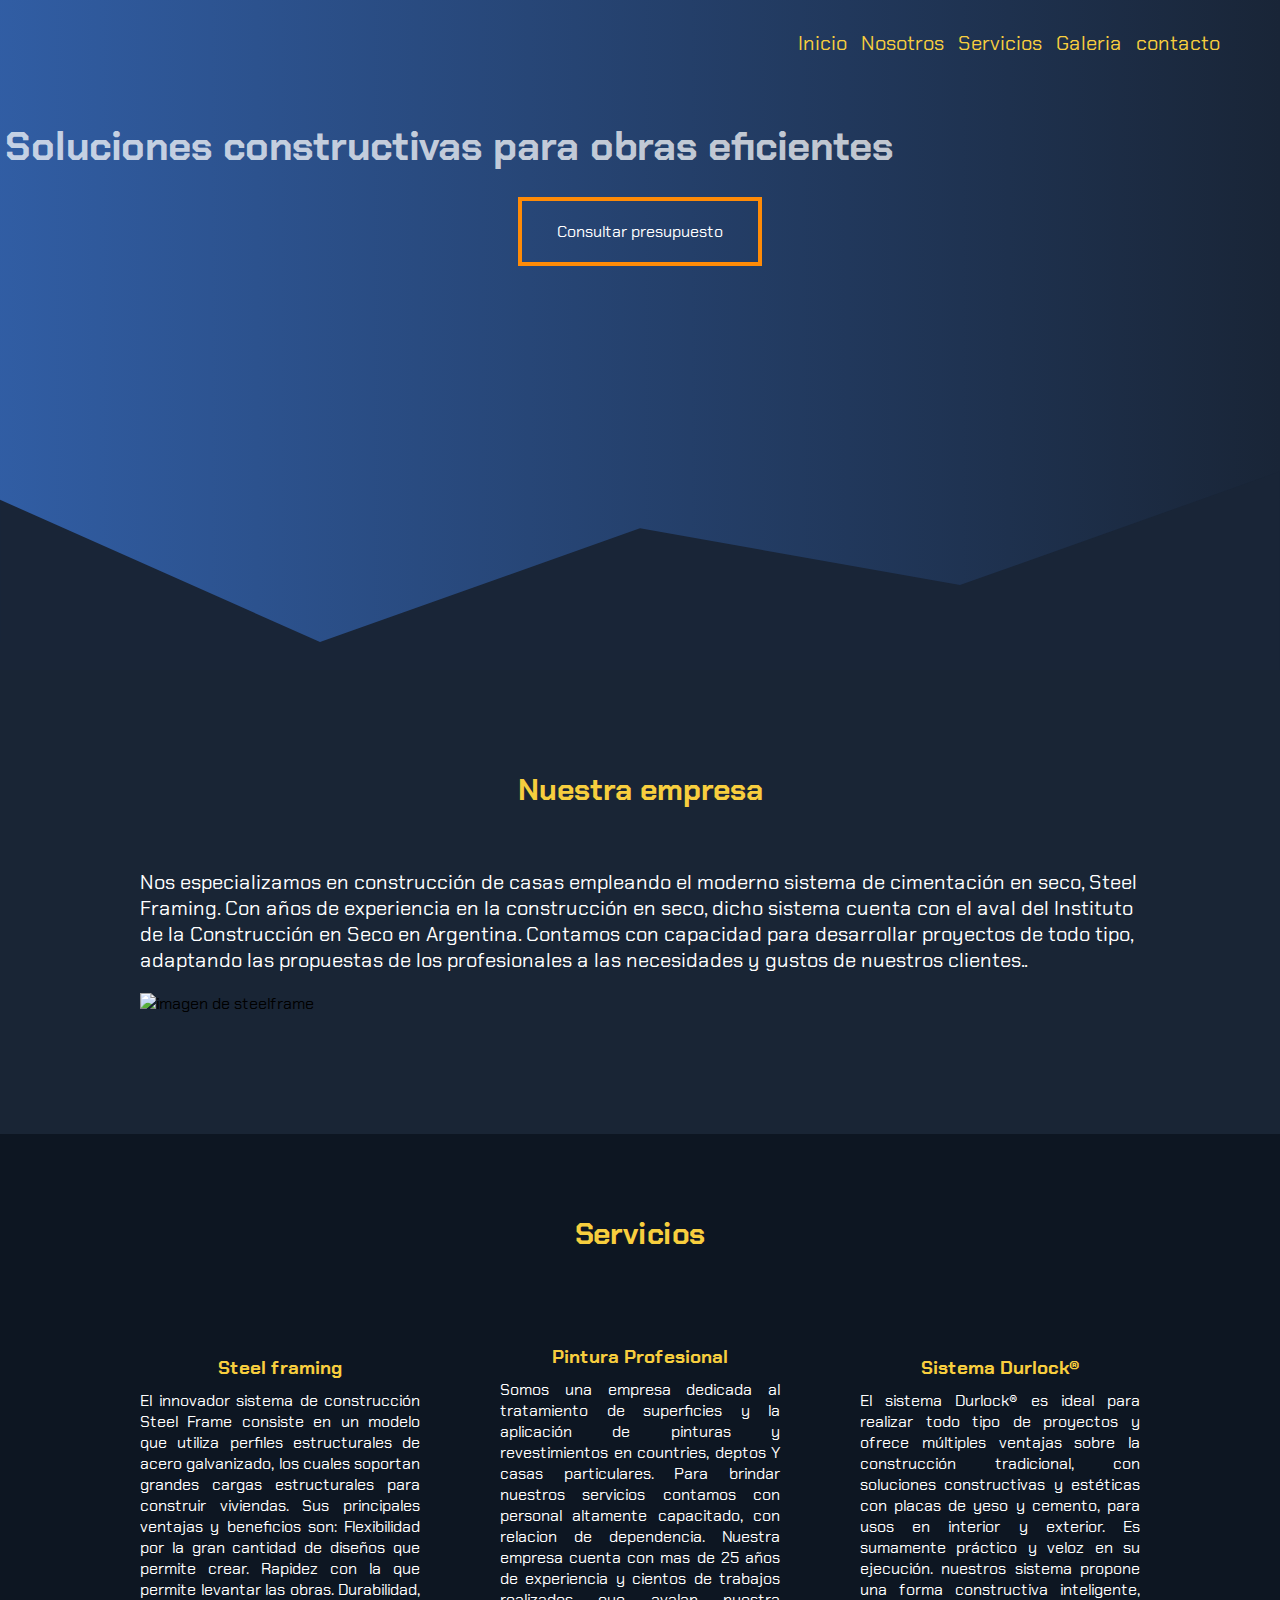
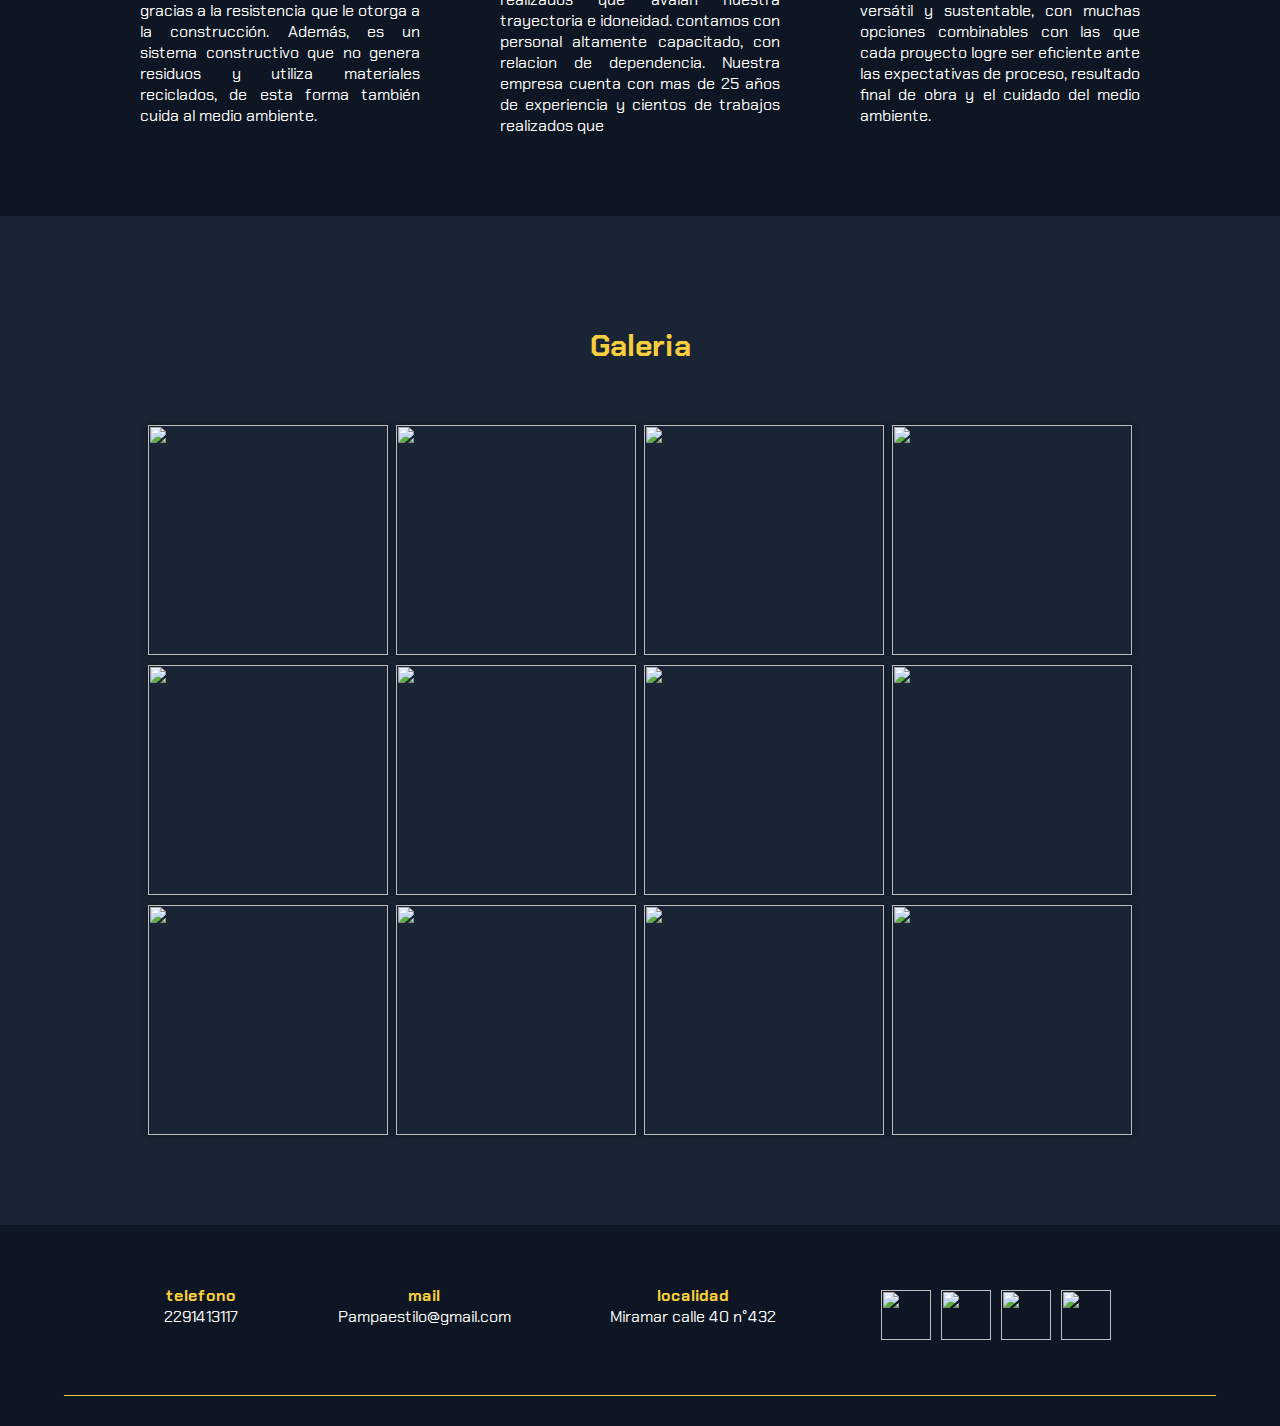
==== index.html @ 4fbf41bb "aplicando ultimos cambios" ====
<!DOCTYPE html>
<html lang="en">

<head>
    <meta charset="UTF-8">
    <meta http-equiv="X-UA-Compatible" content="IE=edge">
    <meta name="viewport" content="width=device-width, initial-scale=1.0">
    <link rel="stylesheet" href="css/estilos.css">
    <title>Pampa Estilo</title>
</head>

<body>
    <header>
        <nav>
            <a href="#">Inicio</a>
            <a href="#Nosotros">Nosotros</a>
            <a href="#Servicios">Servicios</a>
            <a href="#Galeria">Galeria</a>
            <a href="contacto.html">contacto</a>
        </nav>
        <section class="texto-header">
            <h1>Soluciones constructivas para obras eficientes</h1>
            <a href="contacto.html"><button class="btn">Consultar presupuesto</button></a>                
        </section>
        <svg class="wave" xmlns="http://www.w3.org/2000/svg" viewBox="0 0 1440 320">
            <path fill="#192537" fill-opacity="1"
                d="M0,128L360,288L720,160L1080,224L1440,96L1440,320L1080,320L720,320L360,320L0,320Z"></path>
        </svg>
    </header>


    <main>
        <section id="Nosotros" class="contenedor nosotros">
            <img class="logo" src="media/logo2.jpg.jpeg" alt="">
            <div class="contenedor-nosotros">

                <div class="textoNosotros">
                    <h4 class="titulo">Nuestra empresa</h4>
                    <p>Nos especializamos en construcción de casas empleando el moderno sistema de cimentación en seco,
                        Steel Framing. Con años de experiencia en la construcción en seco, dicho sistema cuenta con el
                        aval del Instituto de la Construcción en Seco en Argentina.
                        Contamos con capacidad para desarrollar proyectos de todo tipo, adaptando las propuestas de los
                        profesionales a las necesidades y gustos de nuestros clientes..</p>

                </div>
                <div class="contenedor-nosotros">
                    <img class="imagen1" src="media/construction-grande.jpg" alt="imagen de steelframe" width="100%">
                </div>


            </div>

        </section>
        <section id="Servicios" class="servicios">
            <div class="contenedor">
                <h2 class="titulo">Servicios</h2>
                <div class="contenedor-servicios">
                    <div class="contenedor-ind">
                        <img src="media/ilustracion1.svg" alt="">
                        <h3>Steel framing</h3>
                        <p>El innovador sistema de construcción Steel Frame consiste en un modelo que utiliza perfiles
                            estructurales de acero galvanizado, los cuales soportan grandes cargas estructurales para
                            construir viviendas.
                            Sus principales ventajas y beneficios son:
                            Flexibilidad por la gran cantidad de diseños que permite crear.
                            Rapidez con la que permite levantar las obras.
                            Durabilidad, gracias a la resistencia que le otorga a la construcción.
                            Además, es un sistema constructivo que no genera residuos y utiliza materiales reciclados,
                            de esta forma también cuida al medio ambiente.</p>
                    </div>
                    <div class="contenedor-ind">
                        <img src="media/painting.png" alt="">
                        <h3>Pintura Profesional</h3>
                        <p>Somos una empresa dedicada al tratamiento de superficies y la aplicación de pinturas y
                            revestimientos en countries, deptos Y casas particulares. Para brindar nuestros servicios
                            contamos con personal altamente capacitado, con relacion de dependencia. Nuestra empresa
                            cuenta con mas de 25 años de experiencia y cientos de trabajos realizados que avalan nuestra
                            trayectoria e idoneidad. contamos con personal altamente capacitado, con relacion de dependencia. Nuestra empresa
                            cuenta con mas de 25 años de experiencia y cientos de trabajos realizados que 
                            
                        </p>

                    </div>

                    <div class="contenedor-ind">
                        <img src="media/herramientas.svg" alt="">
                        <h3>Sistema Durlock®</h3>
                        <p>El sistema Durlock® es ideal para realizar todo tipo de proyectos y ofrece múltiples ventajas
                            sobre la construcción tradicional, con soluciones constructivas y estéticas con placas de
                            yeso y cemento, para usos en interior y exterior. Es sumamente práctico y veloz en su
                            ejecución.
                            nuestros sistema propone una forma constructiva inteligente, versátil y
                            sustentable, con muchas opciones combinables con las que cada proyecto logre ser eficiente
                            ante las expectativas de proceso, resultado final de obra y el cuidado del medio ambiente.
                        </p>
                    </div>


                </div>
            </div>



        </section>
        <section id="Galeria" class="galery">
            <div class="contenedor">
                <h2 class="titulo">Galeria</h2>
                <div class="galeria">
                    <div class="galeriaImg">
                        <img src="media/plano.jpg.jpg" alt="">
                        <p>traenos tu plano</p>
                    </div>
                    <div class="galeriaImg">
                        <img src="media/foto1.jpg" alt="">
                        <p>trabajos realizados</p>
                    </div>
                    <div class="galeriaImg">
                        <img src="media/casa1.jpg" alt="">
                        <p>trabajos realizados</p>
                    </div>
                    <div class="galeriaImg">
                        <img src="media/casa5.jpg" alt="">
                        <p>trabajos realizados</p>
                    </div>
                    <div class="galeriaImg">
                        <img src="media/pintura2.jpg" alt="">
                        <p>trabajos realizados</p>
                    </div>
                    <div class="galeriaImg">
                        <img src="media/pintura3.jpg" alt="">
                        <p>trabajos realizados</p>
                    </div>
                    <div class="galeriaImg">
                        <img src="media/pintura4.jpg" alt="">
                        <p>trabajos realizados</p>
                    </div>
                    <div class="galeriaImg">
                        <img src="media/pintura1.jpg" alt="">
                        <p>trabajos realizados</p>
                    </div>
                    <div class="galeriaImg">
                        <img src="media/durlock2.jpg" alt="">
                        <p>trabajos realizados</p>
                    </div>
                    <div class="galeriaImg">
                        <img src="media/durlock3.webp" alt="">
                        <p>trabajos realizados</p>
                    </div>
                    <div class="galeriaImg">
                        <img src="media/durlock4.jpg" alt="">
                        <p>trabajos realizados</p>
                    </div>
                    <div class="galeriaImg">
                        <img src="media/durlock1.jpg" alt="">
                        <p>trabajos realizados</p>
                    </div>

                </div>

            </div>

        </section>

    </main>
    <footer>
        <div class="contenedor-footer">
            <div class="contenedor-foo">
                <h4>telefono</h4>
                <p>2291413117</p>
            </div>
            <div class="contenedor-foo">
                <h4>mail</h4>
                <p>Pampaestilo@gmail.com</p>
            </div>
            <div class="contenedor-foo">
                <h4>localidad</h4>
                <p>Miramar calle 40 n°432
                    
                </p>
            </div>

            <div class="contenedor-icon">
                <div class="iconos">
                    <a href="https://www.instagram.com/">
                        <img src="media/instagram.png" alt="">
                    </a>
                </div>
                <div class="iconos">
                    <a href="https://web.whatsapp.com/">
                        <img src="media/whatsapp.png" alt="">
                    </a>
                </div>
                <div class="iconos">
                    <a href="https://www.facebook.com/">
                        <img src="media/facebook.png" alt="">
                    </a>
                </div>
                <div class="iconos">
                    <a href="https://accounts.google.com/">
                        <img src="media/gmail.png" alt="">
                    </a>
                </div>
            </div>
        </div>
    </footer>


</body>

</html>
---- css/estilos.css ----
@import url('https://fonts.googleapis.com/css2?family=Chakra+Petch:ital,wght@0,300;1,400;1,500&display=swap');

* {
    margin: 0;
    padding: 0;
    box-sizing: border-box;
}

body {
    background-color: #192535;
    font-family: 'Chakra Petch', sans-serif;
}

.contenedor {
    padding: 80px 0;
    width: 90%;
    max-width: 1000px;
    margin: auto;
    overflow: hidden;
}

.titulo {
    color: #f7ce3e;
    font-size: 30px;
    text-align: center;
    margin-bottom: 60px;
}

/*haeder*/

header {
    width: 100%;
    height: 670px;
    background: #192537;
    /* fallback for old browsers */
    background: -webkit-linear-gradient(to right, #4286f496, #192537), url(../media/img.jpg.jpg);
    /* Chrome 10-25, Safari 5.1-6 */
    background: linear-gradient(to right, #4286f494, #192537), url(../media/img.jpg.jpg);
    /* W3C, IE 10+/ Edge, Firefox 16+, Chrome 26+, Opera 12+, Safari 7+ */
    background-size: cover;
    background-attachment: fixed;
    position: relative;
}

nav {
    text-align: right;
    padding: 30px 50px 0 0;
}

nav a {
    color: #f7ce3e;
    font-weight: 300px;
    text-decoration: none;
    font-size: 20px;
    margin-right: 10px;
}

nav a:hover {
    text-decoration: underline;
}

.texto-header h1 {
    padding: 5px;
    font-size: 40px;
    color: rgba(255, 255, 255, 0.733);
    padding-top: 5%;
}

button {
    padding: 20px 35px;
    margin: 20px;
    margin-left: 50%;
    transform: translate(-50%);
    font-size: 16px;
    font-family: 'Chakra Petch', sans-serif;
    border: 4px solid #ff8b07;
    color: #fff;
    cursor: pointer;
    background: linear-gradient(to right, transparent 50%, #ff8b07 50%);
    background-size: 200%;
    background-position: left;
    transition: background-position 1s;



}

.texto-header .btn:hover {
    background-position: right;
    color: #000;
    font-weight: 700;
}



.wave {
    position: absolute;
    bottom: 0;
    width: 100%;
}

/*nosotros*/
.logo {
    display: block;
    margin: auto;
}

.textoNosotros p {
    font-size: 20px;
    color: #fff
}

.contenedor-nosotros {

    padding: 20px 0;
}

.imagen19 {
    max-width: 100%;
    height: 550px;
}



/*servicios*/
.servicios {
    background: #0d1622;
    margin-bottom: 30px;

}

.contenedor-servicios {
    display: flex;
    justify-content: space-between;
    align-items: center;
}

.contenedor-ind {
    width: 28%;
    text-align: center;

}

.contenedor-ind img {
    width: 90%;

}

.contenedor-ind h3 {
    margin: 10px;
    color: #f7ce3e;
}

.contenedor-ind p {
    color: #fff;
    font-weight: 300px;
    text-align: justify;
}

/*galeria*/

.galeria {
    display: flex;
    justify-content: space-evenly;
    flex-wrap: wrap;
}

.galeriaImg {
    width: 24%;
    height: 230px;
    margin-bottom: 10px;
    overflow: hidden;
    position: relative;
    cursor: pointer;
    box-shadow: 0 0 6px 0 rgba(0, 0, 0, .5);

}

.galeriaImg img {
    width: 100%;
    height: 100%;
    object-fit: cover;
    display: block;


}

.galeriaImg img:hover {

    border: 3px solid #000;

}







/*footer*/
footer {
    background: #0d1622;
    padding: 60px 0 30px 0;
    margin: auto;
    overflow: hidden;

}

.contenedor-footer {
    display: flex;
    width: 90%;
    justify-content: space-evenly;
    margin: auto;
    padding-bottom: 50px;
    border-bottom: 1px solid #f7ce3e;
}

.contenedor-foo {
    text-align: center;
}

.contenedor-foo h4 {
    color: #f7ce3e
}

.contenedor-foo p {
    color: #fff;
}

.contenedor-icon {
    display: flex;
    justify-content: baseline;


}

.iconos img {
    width: 50px;
    height: 50px;
    margin: 5px;
}


@media screen and (max-width:768px) {
    header {
        background-position: center;

    }


    .galeriaImg {
        width: 44%;
    }

    .contenedor-servicios {
        justify-content: center;
        flex-direction: column;
    }

    .contenedor-ind {
        width: 50%;
        text-align: center;

    }

    .contenedor-ind img {
        width: 80%;
    }
}


@media screen and (max-width:500px) {
    nav {
        text-align: center;
        padding: 30 0 0 0;
    }

    nav a {
        margin-right: 5px;
    }

    .texto-header {
        font-size: 35px;
    }

    .texto-header {
        font-size: 15px;
        justify-content: center;
    }

    .logo {
        margin-bottom: 60px;
        width: 99%;
    }


    .galeriaImg {
        width: 90%;
    }



    .contenedor-foo {
        display: none;
    }



}

/*contacto/**/
.contacto-header {
    max-width: 100%;
    height: 100%;
}

.contenedor-contacto {
    max-width: 1070px;
    margin-left: auto;
    margin-right: auto;
    padding: 1.5em;

}

.contenedor-contacto h1 {
    text-align: center;
    font-size: 3em;
}

.contacto-wrapper {
    box-shadow: 0 0 20px 0 rgba(255, 255, 255, .3);
}

.contacto-wrapper * {
    padding: 1em;
}

.contact-form {
    background: #192535;
    color: #fff;
}

.contact-form form {
    display: grid;
    grid-template-columns: 1fr 1fr;
}

.contact-form form .block {
    grid-column: 1 / 3;

}

.contact-form form p {
    margin: 0;
    padding: 1em;

}

.contact-form form button,
.contact-form form input,
.contact-form form textarea {
    width: 100%;
    padding: .7em;
    border: none;
    background: none;
    outline: none;
    border-bottom: 1px #f7ce3e solid;
    color: #fff;


}

.contact-form form button {
    background: #f7ce3e;
    border: 0;
    text-transform: uppercase;
    padding: 1em;
}

.contact-form form button:hover,
.contact-form form button:focus {
    background: #f1c217;
    color: #000;
    transition: background-color 1s ease-out;
    outline: 0;


}


.contact-info {
    background: #0d1622;
    color: #fff;
}

.contact-info h4,
.contact-info ul,
.contact-info p {
    text-align: center;
    margin: 0 0 1rem 0;


}

.contact-info ul {
    list-style: none;
    padding: 0;
}

.contact-info ul li img {
    padding: 0;
}

textarea {
    resize: none;
}

@media(min-width:768px) {
    body {
        padding: 0;
    }

    header {
        width: 100%;
        height: 670px;
        background: #192537;
        /* fallback for old browsers */
        background: -webkit-linear-gradient(to right, #4286f496, #192537), url(../media/imgmob.jpg);
        /* Chrome 10-25, Safari 5.1-6 */
        background: linear-gradient(to right, #4286f494, #192537), url(../media/imgmob.jpg);
        /* W3C, IE 10+/ Edge, Firefox 16+, Chrome 26+, Opera 12+, Safari 7+ */
        background-size: cover;
        background-attachment: fixed;
        position: relative;

    }

    .contacto-wrapper {
        display: grid;
        grid-template-columns: 2fr 1fr;
    }

    .contact-info h4,
    .contact-info ul,
    .contact-info p {
        padding: 1em;
        text-align: left;
    }
}

@media (max-width:768px) {
    .contenedor-nosotros img {
        background-image: url(../media/construction-mob.jpg);
        
    }

}
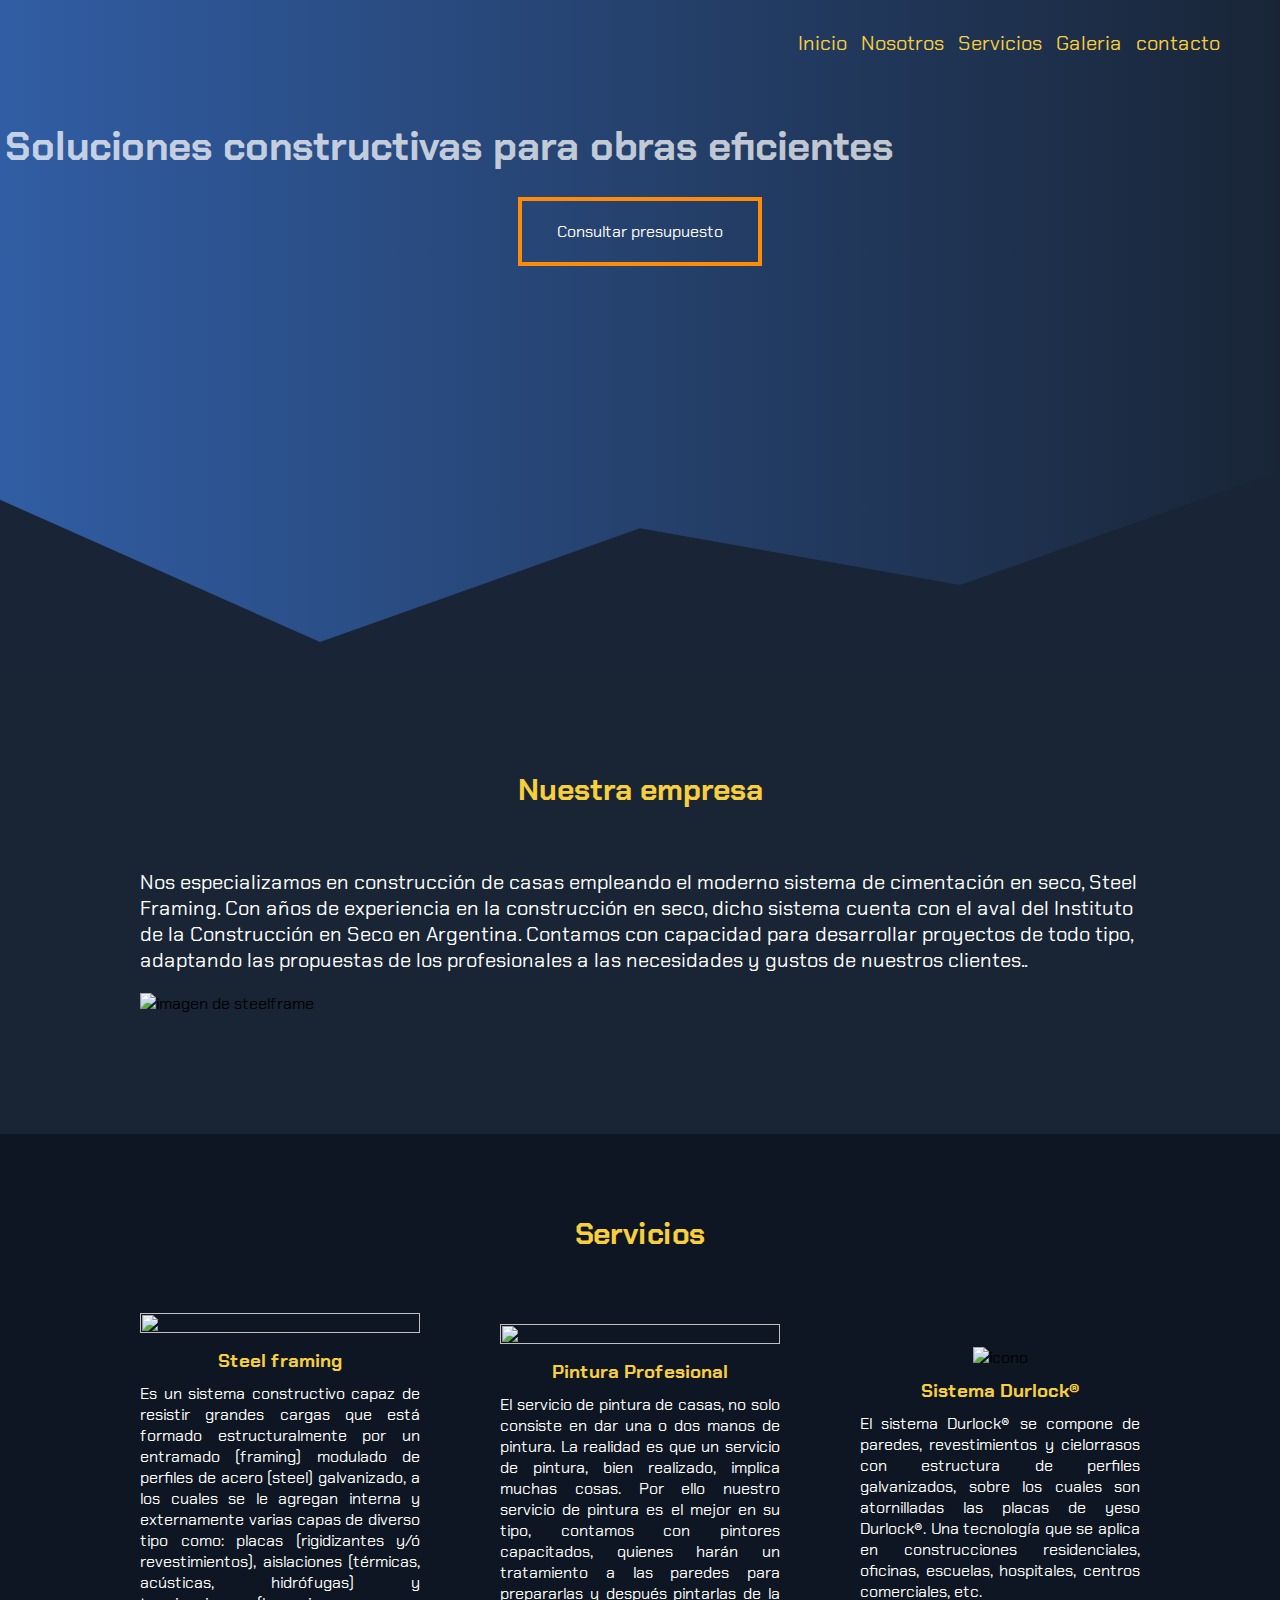
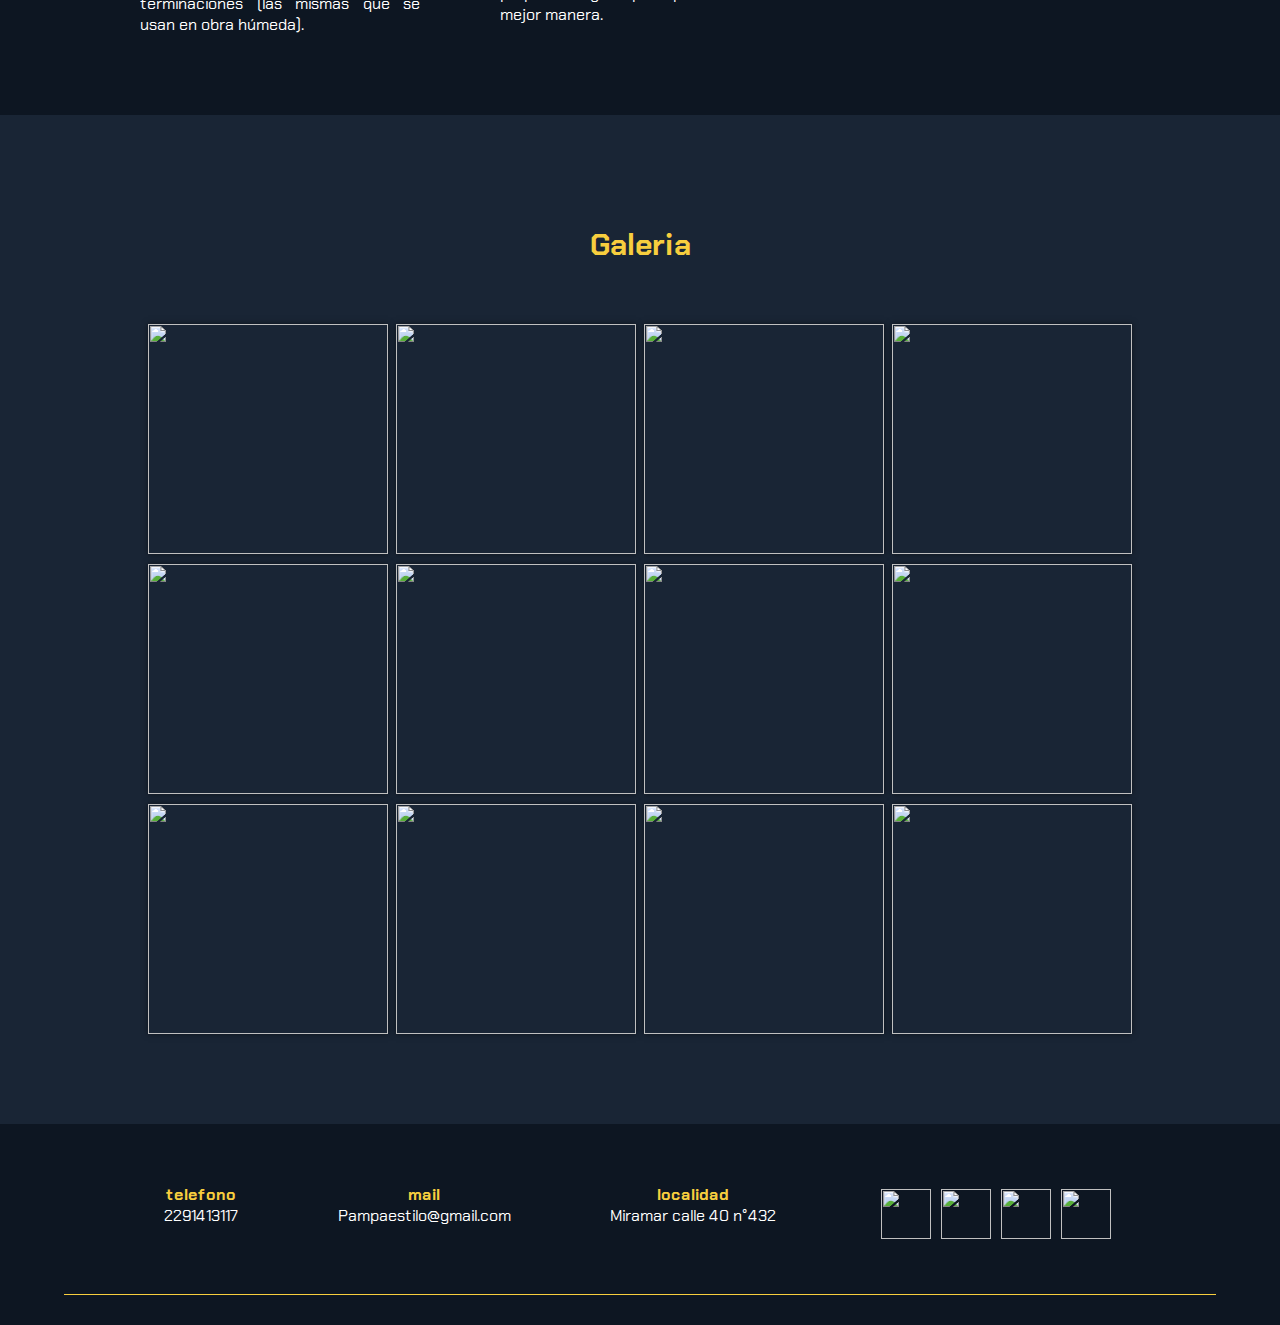
==== commit 8cf2ecce: "mas cambios y pruebas" ====
--- a/index.html
+++ b/index.html
@@ -20,7 +20,7 @@
         </nav>
         <section class="texto-header">
             <h1>Soluciones constructivas para obras eficientes</h1>
-            <a href="contacto.html"><button class="btn">Consultar presupuesto</button></a>                
+            <a href="contacto.html"><button class="btn">Consultar presupuesto</button></a>
         </section>
         <svg class="wave" xmlns="http://www.w3.org/2000/svg" viewBox="0 0 1440 320">
             <path fill="#192537" fill-opacity="1"
@@ -58,40 +58,32 @@
                     <div class="contenedor-ind">
                         <img src="media/ilustracion1.svg" alt="">
                         <h3>Steel framing</h3>
-                        <p>El innovador sistema de construcción Steel Frame consiste en un modelo que utiliza perfiles
-                            estructurales de acero galvanizado, los cuales soportan grandes cargas estructurales para
-                            construir viviendas.
-                            Sus principales ventajas y beneficios son:
-                            Flexibilidad por la gran cantidad de diseños que permite crear.
-                            Rapidez con la que permite levantar las obras.
-                            Durabilidad, gracias a la resistencia que le otorga a la construcción.
-                            Además, es un sistema constructivo que no genera residuos y utiliza materiales reciclados,
-                            de esta forma también cuida al medio ambiente.</p>
+                        <p> Es un sistema constructivo capaz de resistir grandes cargas que está formado
+                            estructuralmente por un entramado (framing) modulado de perfiles de acero (steel)
+                            galvanizado, a los cuales se le agregan interna y externamente varias capas de diverso tipo
+                            como: placas (rigidizantes y/ó revestimientos), aislaciones (térmicas, acústicas,
+                            hidrófugas) y terminaciones (las mismas que se usan en obra húmeda).
+                        </p>
                     </div>
                     <div class="contenedor-ind">
-                        <img src="media/painting.png" alt="">
+                        <img src="media/pint.svg" alt="">
                         <h3>Pintura Profesional</h3>
-                        <p>Somos una empresa dedicada al tratamiento de superficies y la aplicación de pinturas y
-                            revestimientos en countries, deptos Y casas particulares. Para brindar nuestros servicios
-                            contamos con personal altamente capacitado, con relacion de dependencia. Nuestra empresa
-                            cuenta con mas de 25 años de experiencia y cientos de trabajos realizados que avalan nuestra
-                            trayectoria e idoneidad. contamos con personal altamente capacitado, con relacion de dependencia. Nuestra empresa
-                            cuenta con mas de 25 años de experiencia y cientos de trabajos realizados que 
-                            
+                        <p>El servicio de pintura de casas, no solo consiste en dar una o dos manos de pintura. La
+                            realidad es que un servicio de pintura, bien realizado, implica muchas cosas. Por ello
+                            nuestro servicio de pintura es el mejor en su tipo, contamos con pintores capacitados,
+                            quienes harán un tratamiento a las paredes para prepararlas y después pintarlas de la mejor
+                            manera.
                         </p>
 
                     </div>
 
                     <div class="contenedor-ind">
-                        <img src="media/herramientas.svg" alt="">
+                        <img src="media/herramientas.svg" alt="icono">
                         <h3>Sistema Durlock®</h3>
-                        <p>El sistema Durlock® es ideal para realizar todo tipo de proyectos y ofrece múltiples ventajas
-                            sobre la construcción tradicional, con soluciones constructivas y estéticas con placas de
-                            yeso y cemento, para usos en interior y exterior. Es sumamente práctico y veloz en su
-                            ejecución.
-                            nuestros sistema propone una forma constructiva inteligente, versátil y
-                            sustentable, con muchas opciones combinables con las que cada proyecto logre ser eficiente
-                            ante las expectativas de proceso, resultado final de obra y el cuidado del medio ambiente.
+                        <p>El sistema Durlock® se compone de paredes, revestimientos y cielorrasos con estructura de
+                            perfiles galvanizados, sobre los cuales son atornilladas las placas de yeso Durlock®. Una
+                            tecnología que se aplica en construcciones residenciales, oficinas, escuelas, hospitales,
+                            centros comerciales, etc.
                         </p>
                     </div>
 
@@ -175,7 +167,7 @@
             <div class="contenedor-foo">
                 <h4>localidad</h4>
                 <p>Miramar calle 40 n°432
-                    
+
                 </p>
             </div>
 
--- a/css/estilos.css
+++ b/css/estilos.css
@@ -107,7 +107,8 @@
 
 .textoNosotros p {
     font-size: 20px;
-    color: #fff
+    color: #fff;
+    
 }
 
 .contenedor-nosotros {
@@ -115,10 +116,7 @@
     padding: 20px 0;
 }
 
-.imagen19 {
-    max-width: 100%;
-    height: 550px;
-}
+
 
 
 
@@ -147,7 +145,7 @@
 }
 
 .contenedor-ind h3 {
-    margin: 10px;
+    margin:10px;
     color: #f7ce3e;
 }
 
@@ -430,8 +428,8 @@
         background: linear-gradient(to right, #4286f494, #192537), url(../media/imgmob.jpg);
         /* W3C, IE 10+/ Edge, Firefox 16+, Chrome 26+, Opera 12+, Safari 7+ */
         background-size: cover;
-        background-attachment: fixed;
-        position: relative;
+        background-attachment:scroll;
+        position:relative;
 
     }
 
@@ -446,6 +444,11 @@
         padding: 1em;
         text-align: left;
     }
+    .contenedor-ind img{
+        width:100%;
+        height: 100%;
+        
+    }
 }
 
 @media (max-width:768px) {
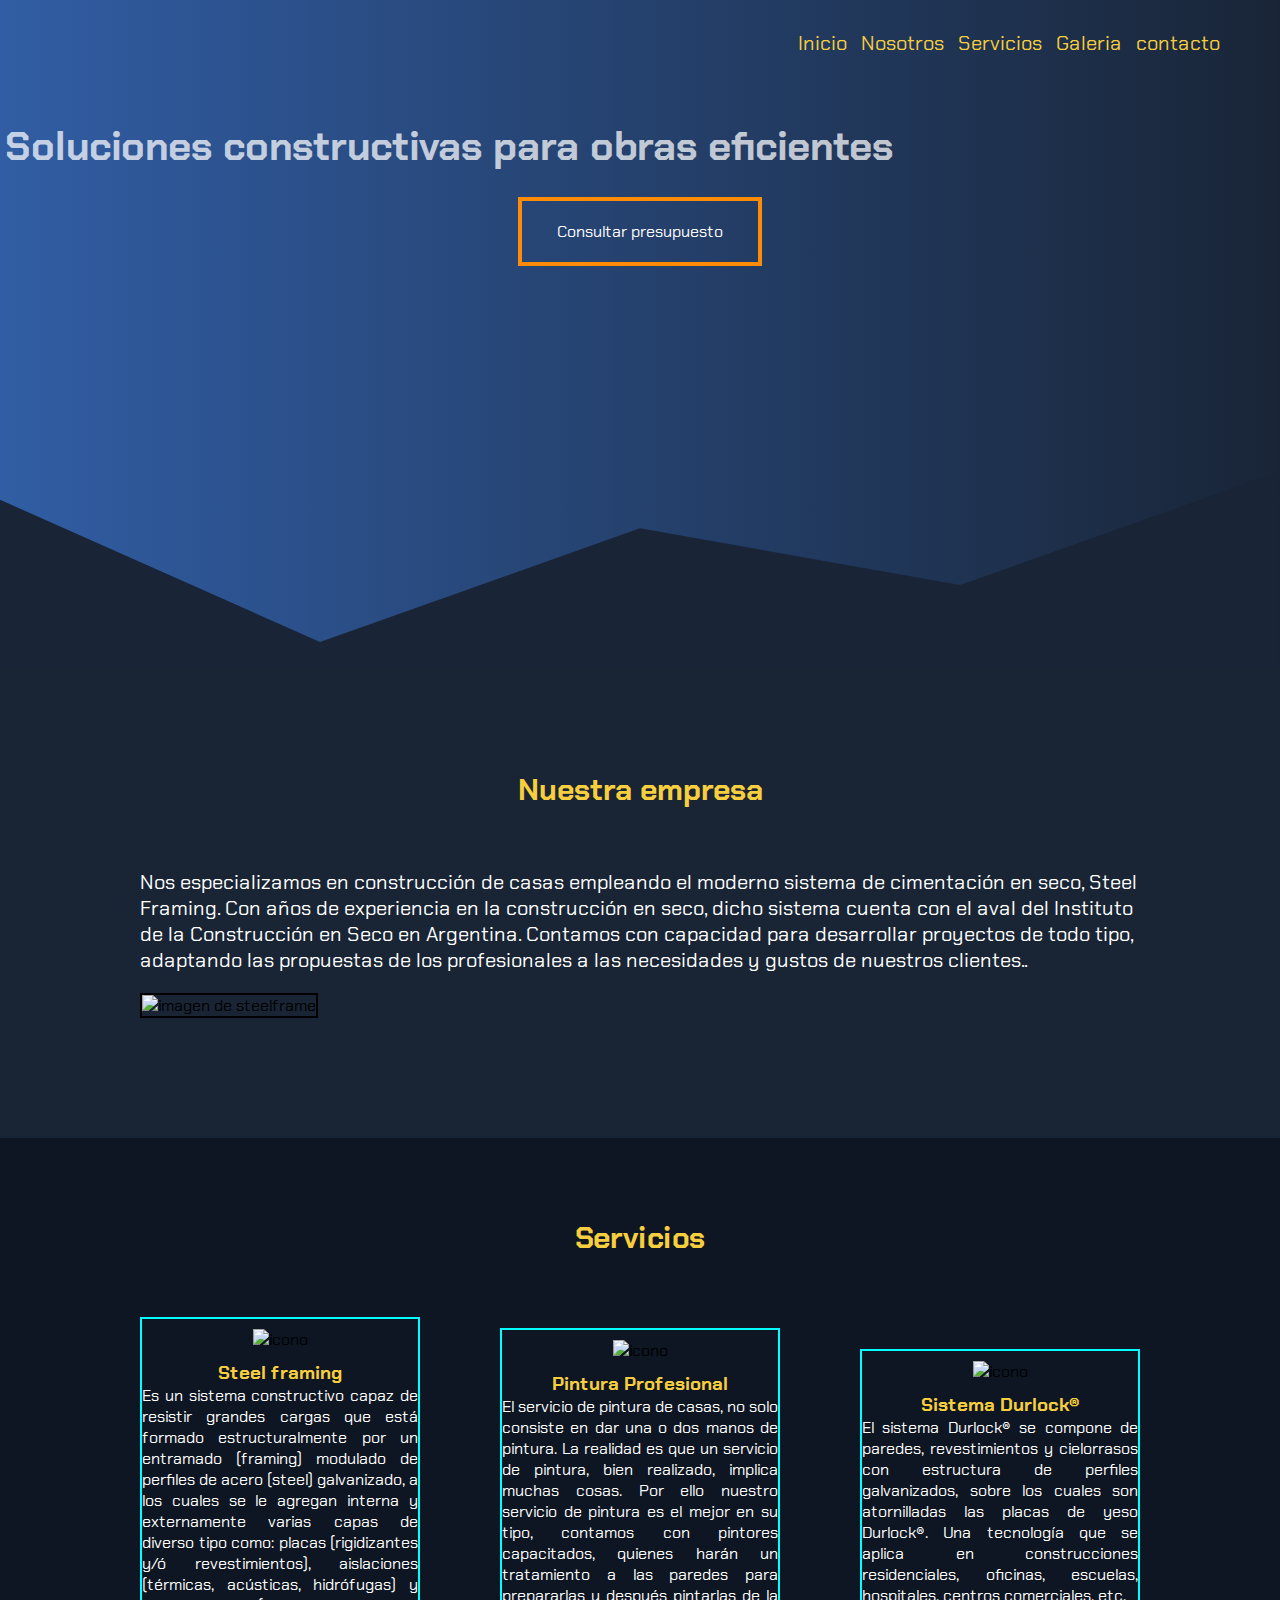
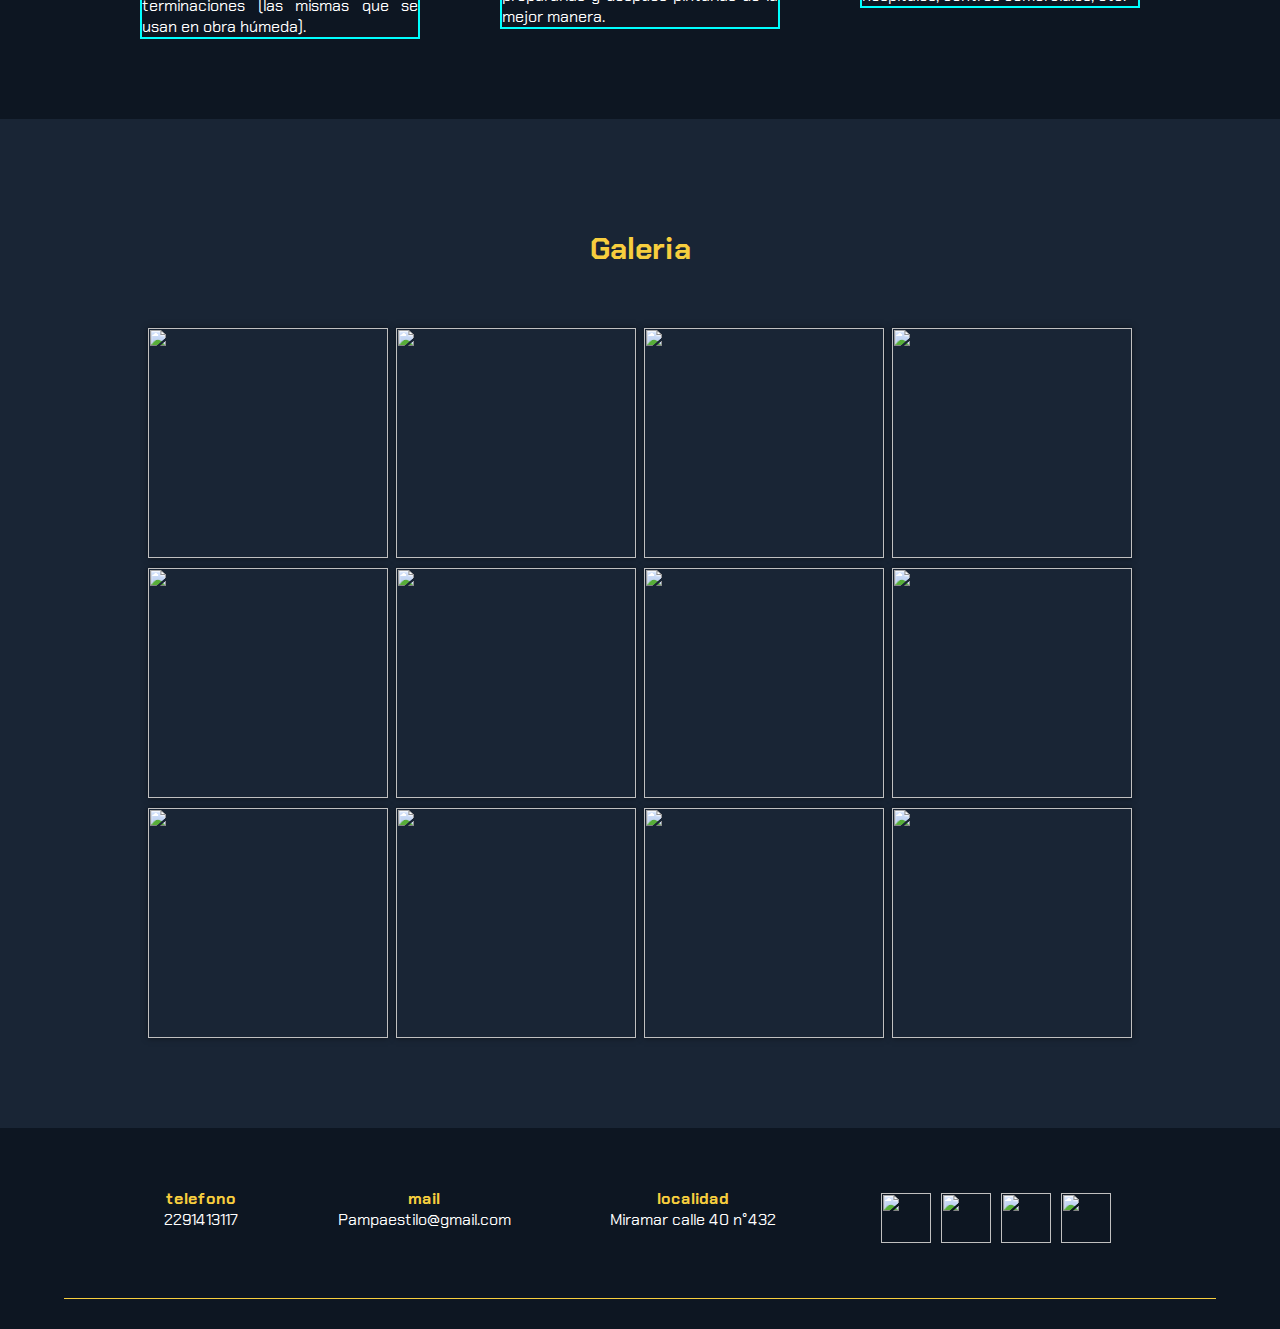
==== commit 4eee2211: "otras modificaciones" ====
--- a/index.html
+++ b/index.html
@@ -56,7 +56,7 @@
                 <h2 class="titulo">Servicios</h2>
                 <div class="contenedor-servicios">
                     <div class="contenedor-ind">
-                        <img src="media/ilustracion1.svg" alt="">
+                        <img src="media/ilustracion1.svg" alt="icono">
                         <h3>Steel framing</h3>
                         <p> Es un sistema constructivo capaz de resistir grandes cargas que está formado
                             estructuralmente por un entramado (framing) modulado de perfiles de acero (steel)
@@ -66,7 +66,7 @@
                         </p>
                     </div>
                     <div class="contenedor-ind">
-                        <img src="media/pint.svg" alt="">
+                        <img src="media/pint.svg" alt="icono">
                         <h3>Pintura Profesional</h3>
                         <p>El servicio de pintura de casas, no solo consiste en dar una o dos manos de pintura. La
                             realidad es que un servicio de pintura, bien realizado, implica muchas cosas. Por ello
@@ -74,7 +74,7 @@
                             quienes harán un tratamiento a las paredes para prepararlas y después pintarlas de la mejor
                             manera.
                         </p>
-
+                        
                     </div>
 
                     <div class="contenedor-ind">
--- a/css/estilos.css
+++ b/css/estilos.css
@@ -108,7 +108,7 @@
 .textoNosotros p {
     font-size: 20px;
     color: #fff;
-    
+
 }
 
 .contenedor-nosotros {
@@ -116,9 +116,9 @@
     padding: 20px 0;
 }
 
-
-
-
+.imagen1 {
+    border: 2px solid #000;
+}
 
 /*servicios*/
 .servicios {
@@ -140,12 +140,12 @@
 }
 
 .contenedor-ind img {
+    margin: 10px 0;
     width: 90%;
-
 }
 
 .contenedor-ind h3 {
-    margin:10px;
+    margin: auto;
     color: #f7ce3e;
 }
 
@@ -189,12 +189,6 @@
 
 }
 
-
-
-
-
-
-
 /*footer*/
 footer {
     background: #0d1622;
@@ -256,14 +250,15 @@
     }
 
     .contenedor-ind {
-        width: 50%;
         text-align: center;
 
     }
 
-    .contenedor-ind img {
+    .contenedor-ind img h3 p {
         width: 80%;
-    }
+
+    }
+
 }
 
 
@@ -428,8 +423,8 @@
         background: linear-gradient(to right, #4286f494, #192537), url(../media/imgmob.jpg);
         /* W3C, IE 10+/ Edge, Firefox 16+, Chrome 26+, Opera 12+, Safari 7+ */
         background-size: cover;
-        background-attachment:scroll;
-        position:relative;
+        background-attachment: scroll;
+        position: relative;
 
     }
 
@@ -444,17 +439,27 @@
         padding: 1em;
         text-align: left;
     }
-    .contenedor-ind img{
-        width:100%;
-        height: 100%;
-        
-    }
-}
+}
+
+
+ .contenedor-ind{
+     border: 2px solid aqua;
+     
+
+     
+ }
 
 @media (max-width:768px) {
     .contenedor-nosotros img {
         background-image: url(../media/construction-mob.jpg);
-        
-    }
-
+
+    }
+
+    .contenedor-ind {
+        width: 90%;
+    }
+
+    .contenedor-ind img {
+        width: 50%;
+    }
 }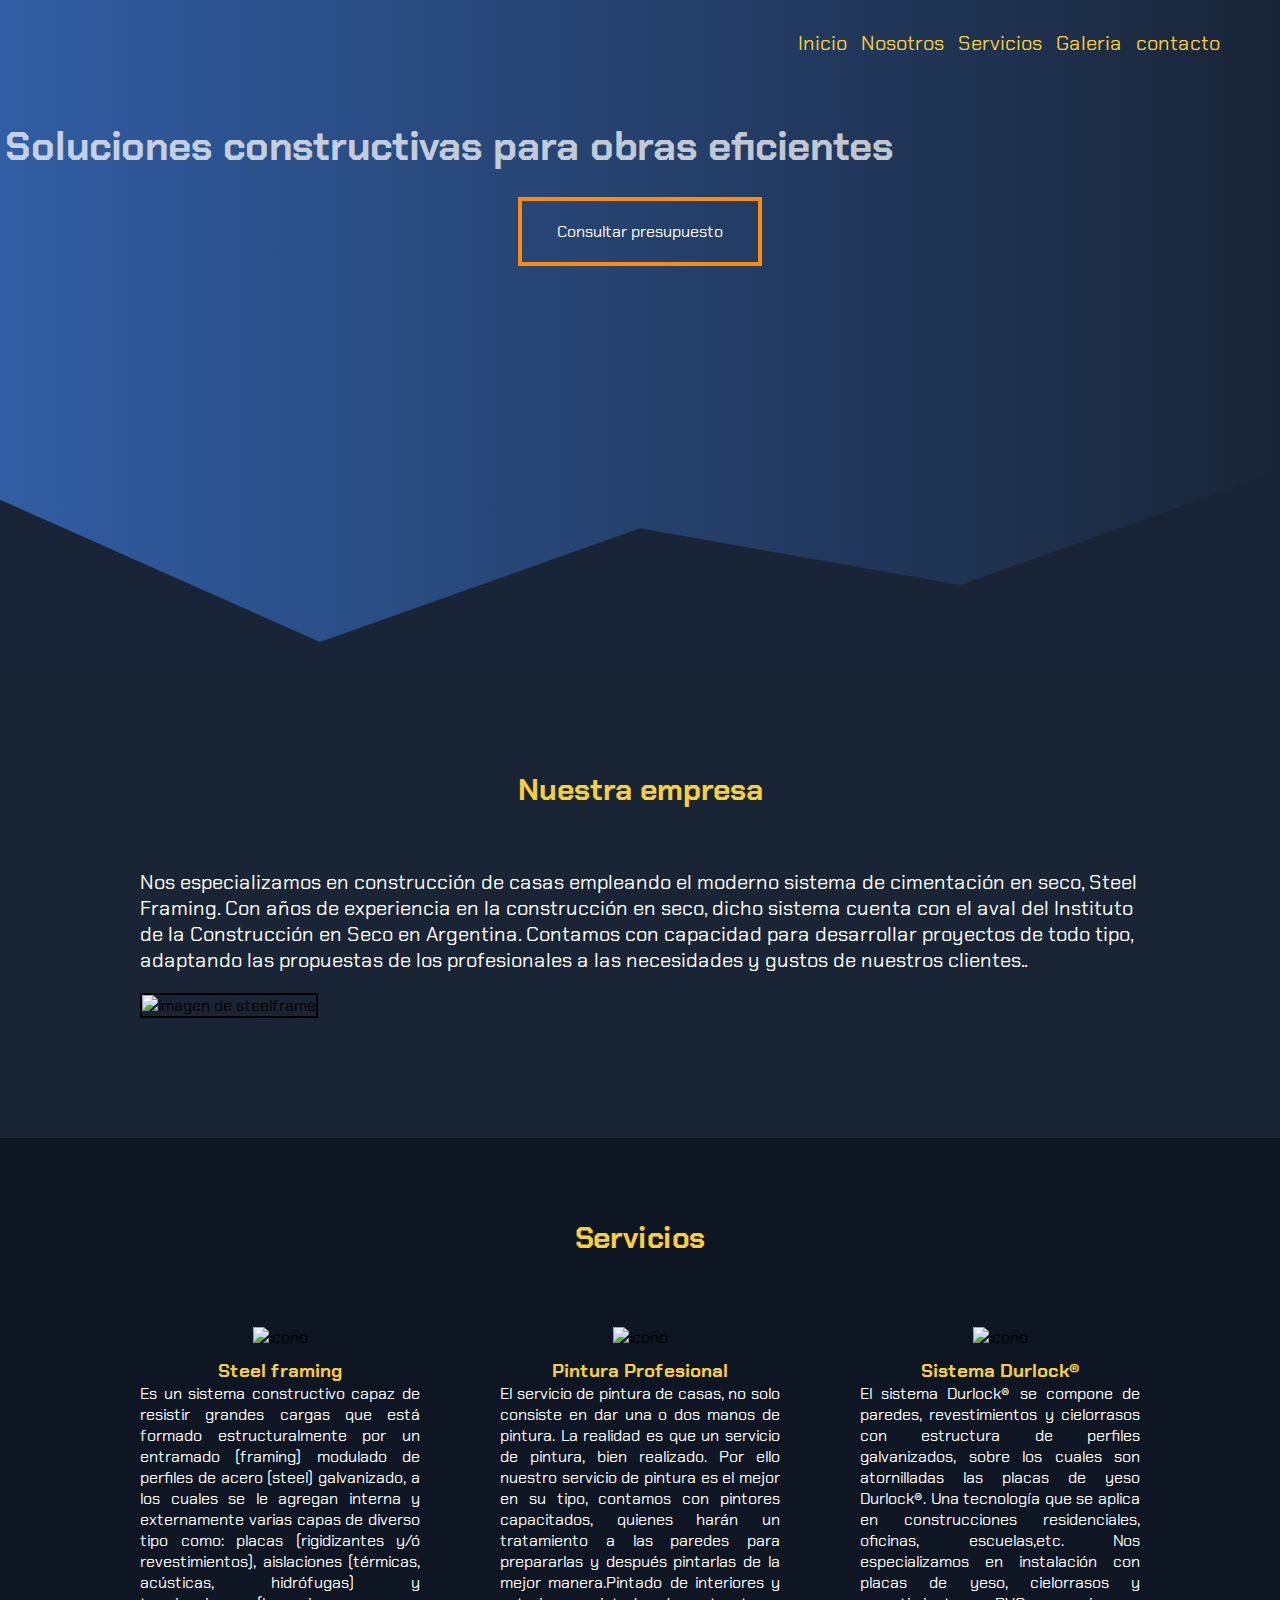
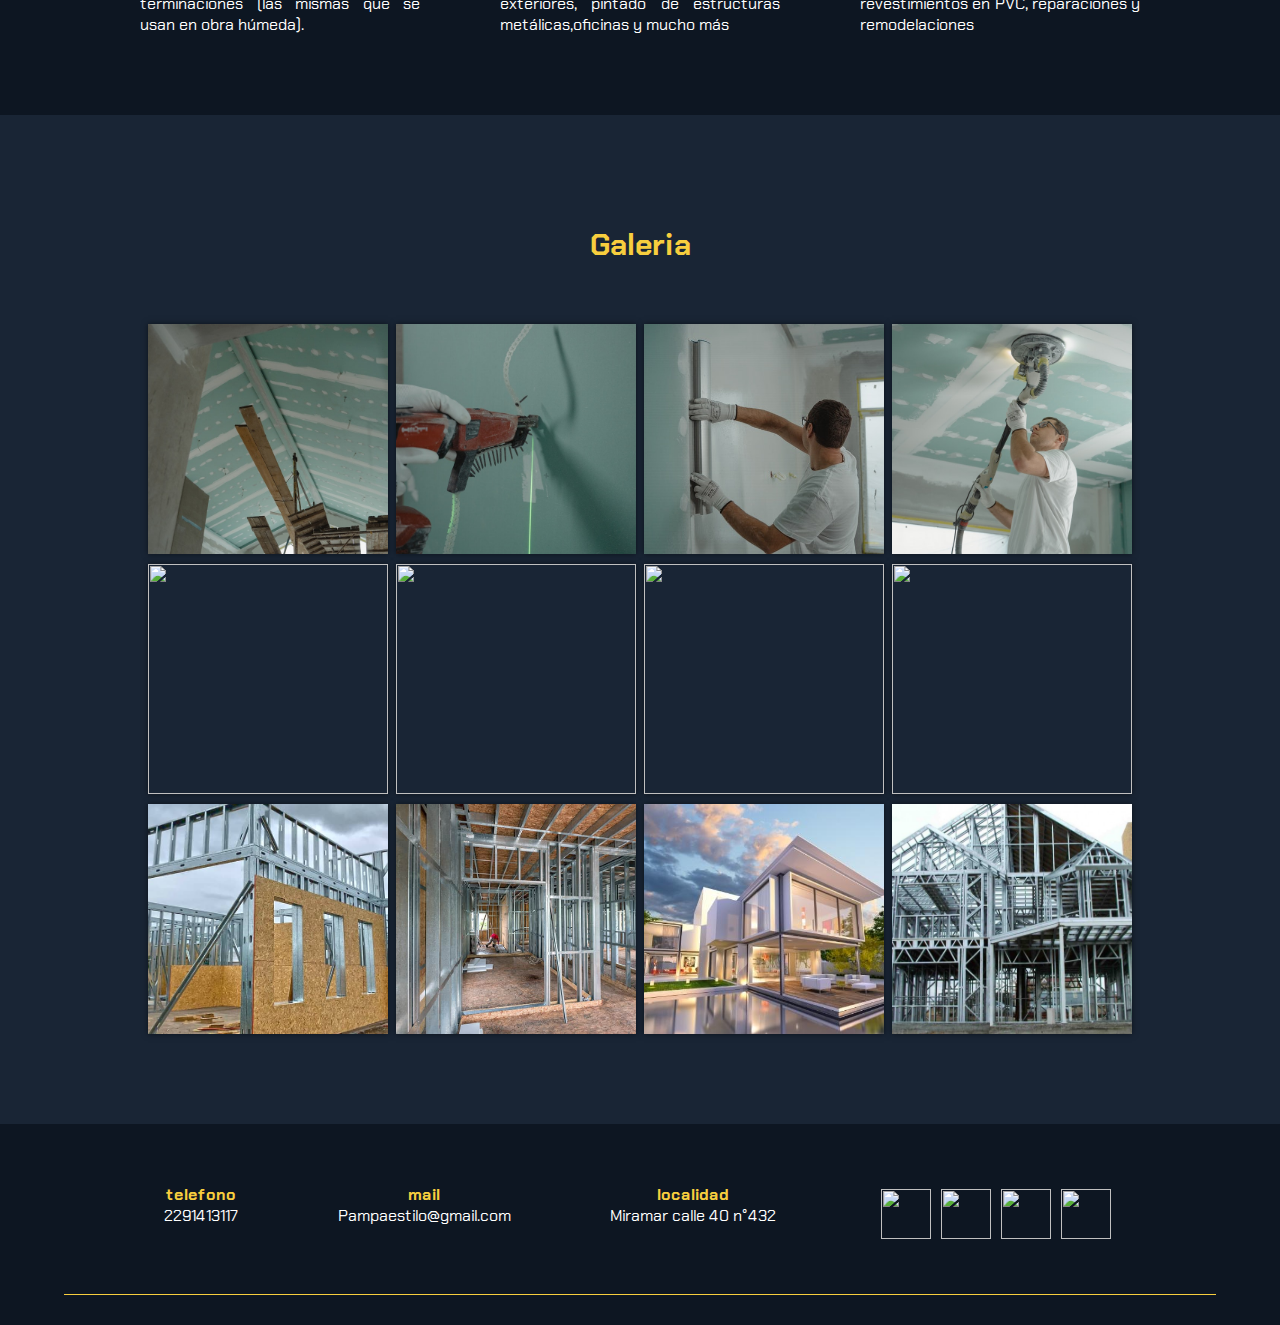
==== commit 6f953e0d: "ultimas modificaciones" ====
--- a/index.html
+++ b/index.html
@@ -66,13 +66,13 @@
                         </p>
                     </div>
                     <div class="contenedor-ind">
-                        <img src="media/pint.svg" alt="icono">
+                        <img src="media/painting.png" alt="icono">
                         <h3>Pintura Profesional</h3>
                         <p>El servicio de pintura de casas, no solo consiste en dar una o dos manos de pintura. La
-                            realidad es que un servicio de pintura, bien realizado, implica muchas cosas. Por ello
+                            realidad es que un servicio de pintura, bien realizado. Por ello
                             nuestro servicio de pintura es el mejor en su tipo, contamos con pintores capacitados,
                             quienes harán un tratamiento a las paredes para prepararlas y después pintarlas de la mejor
-                            manera.
+                            manera.Pintado de interiores y exteriores, pintado de estructuras metálicas,oficinas y mucho más
                         </p>
                         
                     </div>
@@ -82,8 +82,8 @@
                         <h3>Sistema Durlock®</h3>
                         <p>El sistema Durlock® se compone de paredes, revestimientos y cielorrasos con estructura de
                             perfiles galvanizados, sobre los cuales son atornilladas las placas de yeso Durlock®. Una
-                            tecnología que se aplica en construcciones residenciales, oficinas, escuelas, hospitales,
-                            centros comerciales, etc.
+                            tecnología que se aplica en construcciones residenciales, oficinas, escuelas,etc.
+                            Nos especializamos en instalación con placas de yeso, cielorrasos y revestimientos en PVC, reparaciones y remodelaciones
                         </p>
                     </div>
 
@@ -99,19 +99,19 @@
                 <h2 class="titulo">Galeria</h2>
                 <div class="galeria">
                     <div class="galeriaImg">
-                        <img src="media/plano.jpg.jpg" alt="">
+                        <img src="media/durlock.jpg" alt="">
                         <p>traenos tu plano</p>
                     </div>
                     <div class="galeriaImg">
-                        <img src="media/foto1.jpg" alt="">
-                        <p>trabajos realizados</p>
-                    </div>
-                    <div class="galeriaImg">
-                        <img src="media/casa1.jpg" alt="">
-                        <p>trabajos realizados</p>
-                    </div>
-                    <div class="galeriaImg">
-                        <img src="media/casa5.jpg" alt="">
+                        <img src="media/placa.jpg" alt="">
+                        <p>trabajos realizados</p>
+                    </div>
+                    <div class="galeriaImg">
+                        <img src="media/masilla.jpg" alt="">
+                        <p>trabajos realizados</p>
+                    </div>
+                    <div class="galeriaImg">
+                        <img src="media/lijado2.jpg" alt="">
                         <p>trabajos realizados</p>
                     </div>
                     <div class="galeriaImg">
@@ -131,19 +131,19 @@
                         <p>trabajos realizados</p>
                     </div>
                     <div class="galeriaImg">
-                        <img src="media/durlock2.jpg" alt="">
-                        <p>trabajos realizados</p>
-                    </div>
-                    <div class="galeriaImg">
-                        <img src="media/durlock3.webp" alt="">
-                        <p>trabajos realizados</p>
-                    </div>
-                    <div class="galeriaImg">
-                        <img src="media/durlock4.jpg" alt="">
-                        <p>trabajos realizados</p>
-                    </div>
-                    <div class="galeriaImg">
-                        <img src="media/durlock1.jpg" alt="">
+                        <img src="media/steelframe4.jpg" alt="">
+                        <p>trabajos realizados</p>
+                    </div>
+                    <div class="galeriaImg">
+                        <img src="media/steelframe2.jpg" alt="">
+                        <p>trabajos realizados</p>
+                    </div>
+                    <div class="galeriaImg">
+                        <img src="media/steelframe3.jpg" alt="">
+                        <p>trabajos realizados</p>
+                    </div>
+                    <div class="galeriaImg">
+                        <img src="media/steelframing.jpg" alt="">
                         <p>trabajos realizados</p>
                     </div>
 
--- a/css/estilos.css
+++ b/css/estilos.css
@@ -161,6 +161,7 @@
     display: flex;
     justify-content: space-evenly;
     flex-wrap: wrap;
+    
 }
 
 .galeriaImg {
@@ -171,23 +172,21 @@
     position: relative;
     cursor: pointer;
     box-shadow: 0 0 6px 0 rgba(0, 0, 0, .5);
+    
+   
 
 }
 
 .galeriaImg img {
     width: 100%;
     height: 100%;
-    object-fit: cover;
+    object-fit:cover;
     display: block;
-
-
-}
-
-.galeriaImg img:hover {
-
-    border: 3px solid #000;
-
-}
+   
+
+
+}
+
 
 /*footer*/
 footer {
@@ -231,6 +230,12 @@
     height: 50px;
     margin: 5px;
 }
+/*footer.contactos/**/
+.contenedor-foo img{
+    width: 150px;
+    height: 150px;
+    
+}
 
 
 @media screen and (max-width:768px) {
@@ -316,9 +321,12 @@
 }
 
 .contenedor-contacto h1 {
+    color:#f7ce3e;
     text-align: center;
-    font-size: 3em;
-}
+    font-size: 3em;  
+}
+
+
 
 .contacto-wrapper {
     box-shadow: 0 0 20px 0 rgba(255, 255, 255, .3);
@@ -331,6 +339,9 @@
 .contact-form {
     background: #192535;
     color: #fff;
+}
+.contact-form h3{
+    color:#f7ce3e;
 }
 
 .contact-form form {
@@ -385,6 +396,9 @@
     background: #0d1622;
     color: #fff;
 }
+.contact-info h4{
+    color:#f7ce3e;
+}
 
 .contact-info h4,
 .contact-info ul,
@@ -401,7 +415,8 @@
 }
 
 .contact-info ul li img {
-    padding: 0;
+    padding:0;
+    margin: 1px;
 }
 
 textarea {
@@ -418,12 +433,12 @@
         height: 670px;
         background: #192537;
         /* fallback for old browsers */
-        background: -webkit-linear-gradient(to right, #4286f496, #192537), url(../media/imgmob.jpg);
+        background: -webkit-linear-gradient(to right, #4286f496, #192537), url(../media/img.jpg.jpg);
         /* Chrome 10-25, Safari 5.1-6 */
-        background: linear-gradient(to right, #4286f494, #192537), url(../media/imgmob.jpg);
+        background: linear-gradient(to right, #4286f494, #192537), url(../media/img.jpg.jpg);
         /* W3C, IE 10+/ Edge, Firefox 16+, Chrome 26+, Opera 12+, Safari 7+ */
         background-size: cover;
-        background-attachment: scroll;
+        background-attachment:fixed;
         position: relative;
 
     }
@@ -439,21 +454,15 @@
         padding: 1em;
         text-align: left;
     }
-}
-
-
- .contenedor-ind{
-     border: 2px solid aqua;
-     
-
-     
+  
+
+ .galeriaImg:hover {
+     transform: scale(1.15);
  }
+}
+   
 
 @media (max-width:768px) {
-    .contenedor-nosotros img {
-        background-image: url(../media/construction-mob.jpg);
-
-    }
 
     .contenedor-ind {
         width: 90%;
@@ -462,4 +471,8 @@
     .contenedor-ind img {
         width: 50%;
     }
+    #foo{
+        display: none;
+    }
+
 }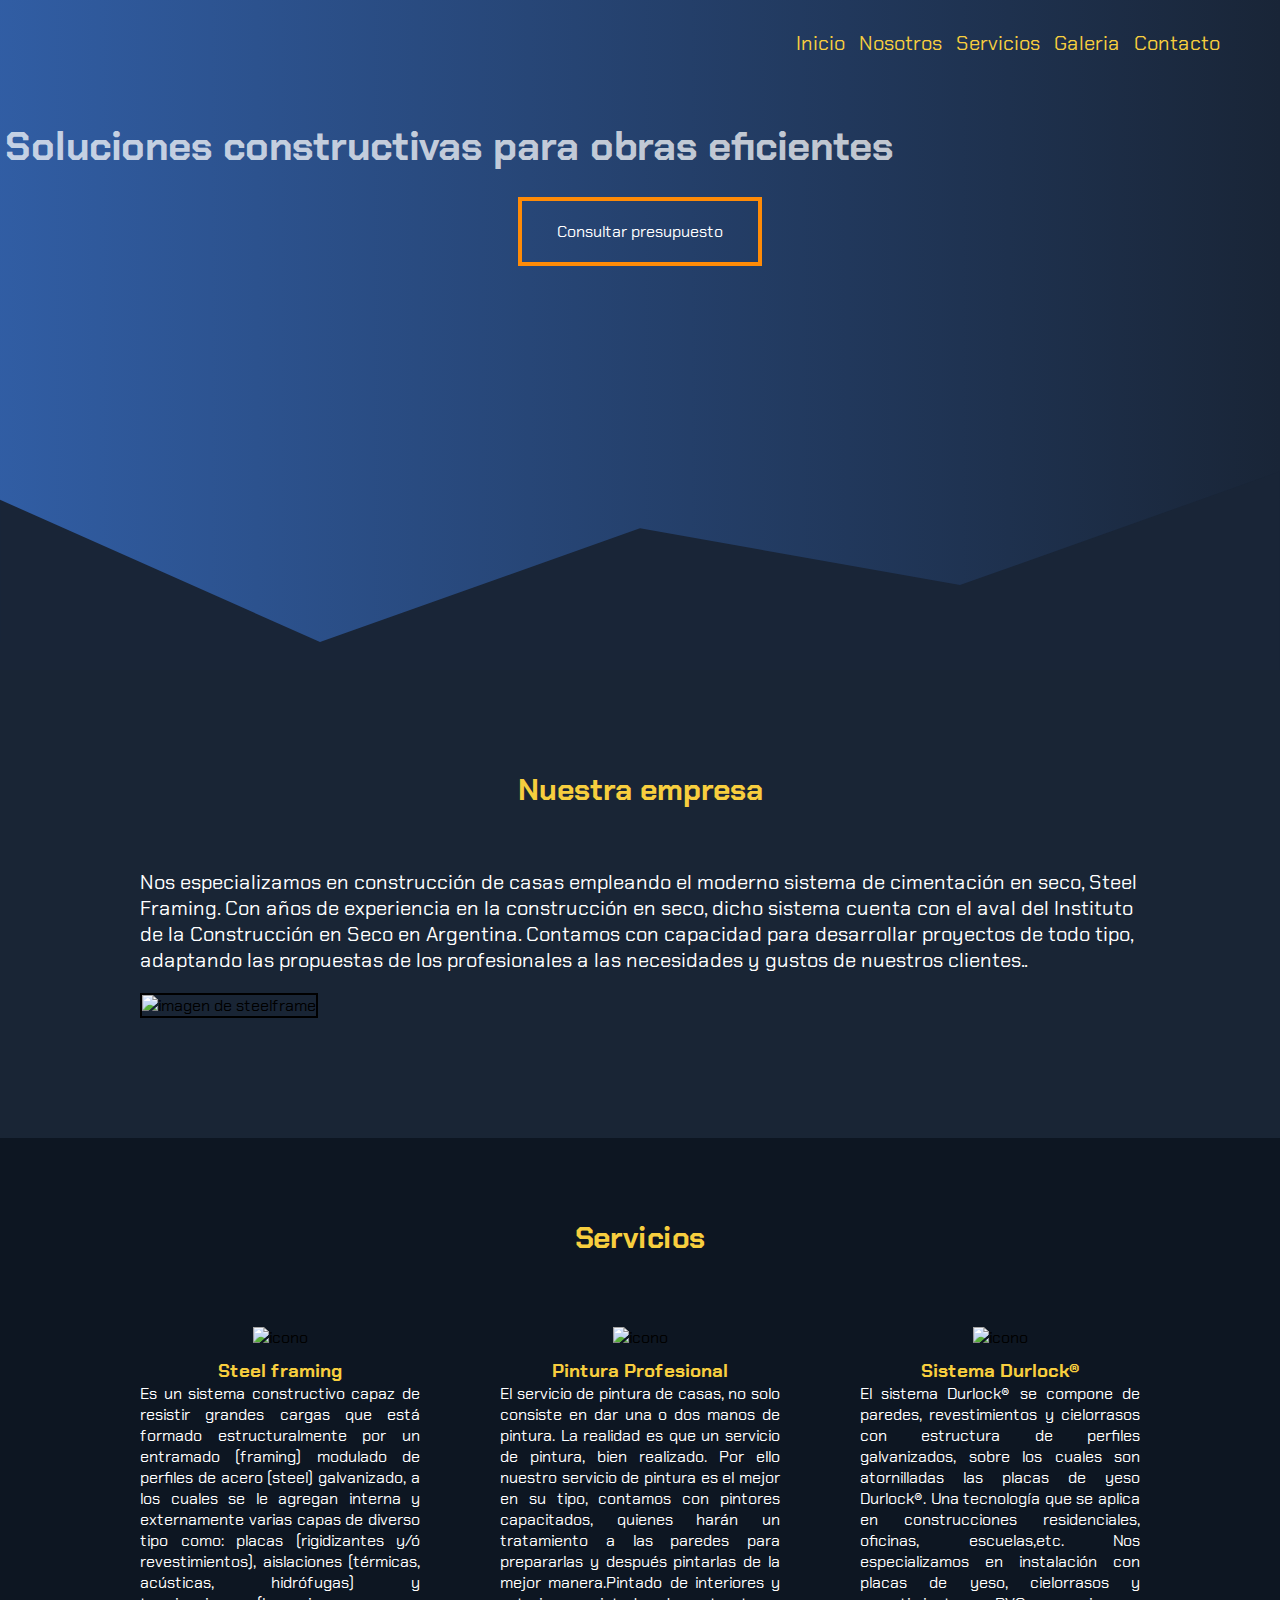
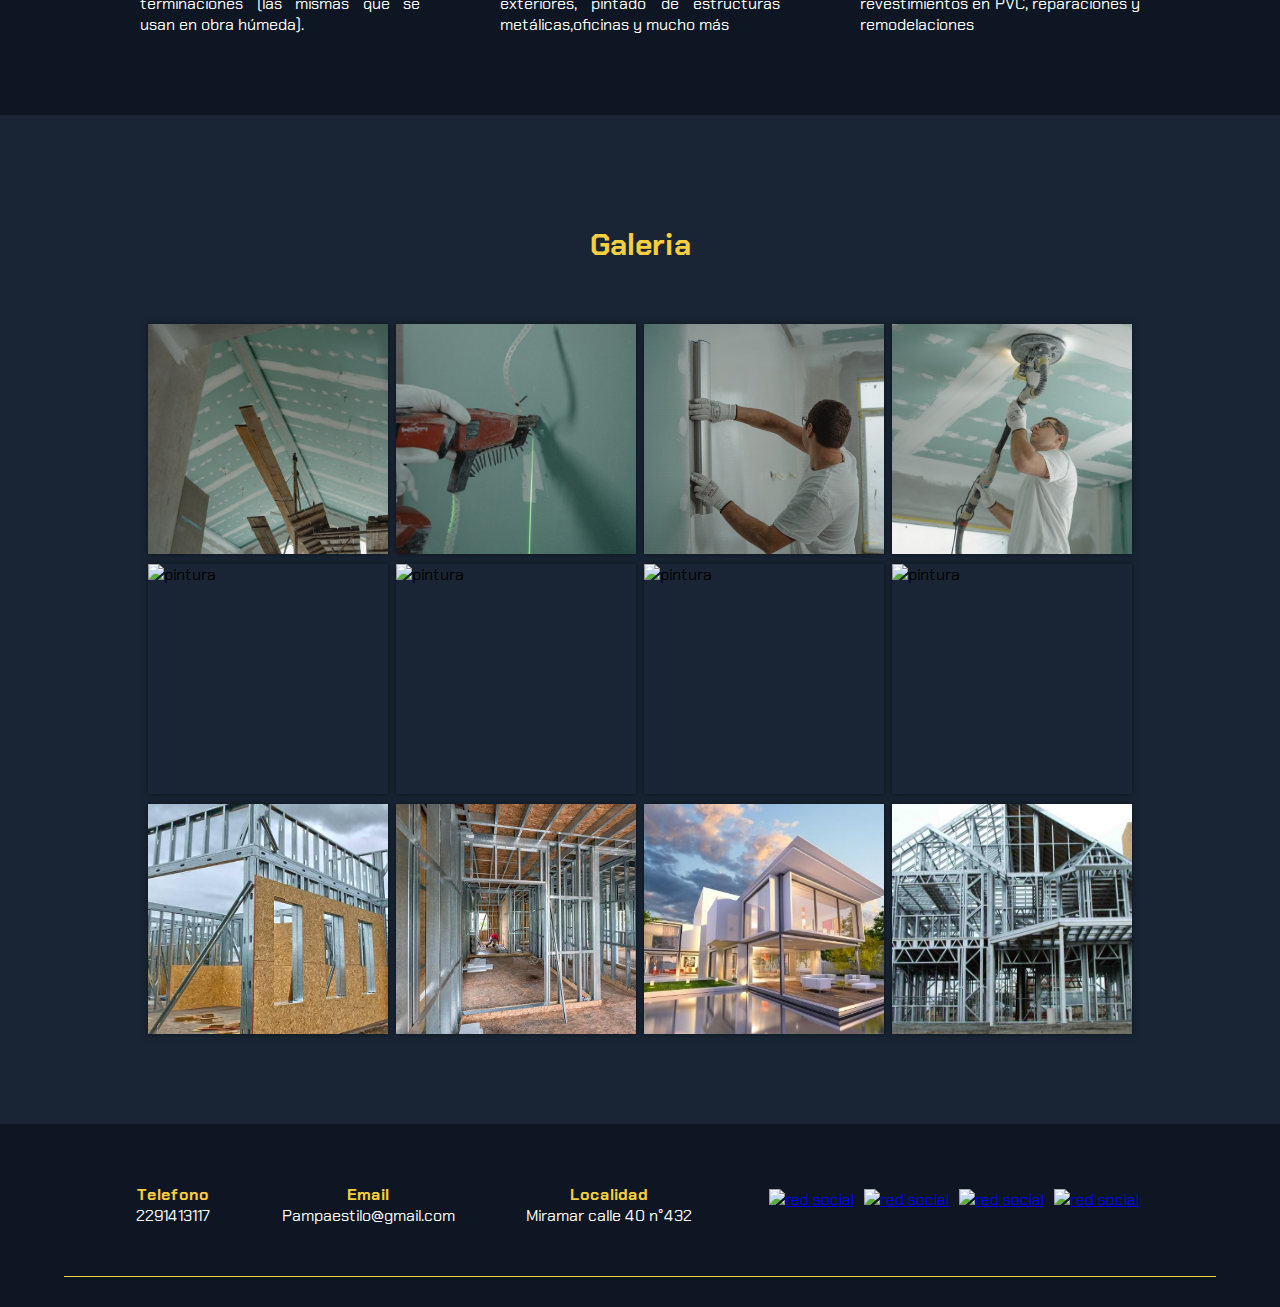
==== commit e2d6afde: "cambio final" ====
--- a/index.html
+++ b/index.html
@@ -7,6 +7,14 @@
     <meta name="viewport" content="width=device-width, initial-scale=1.0">
     <link rel="stylesheet" href="css/estilos.css">
     <title>Pampa Estilo</title>
+
+    <meta name="description" content="La contrucción en seco, un sistema que evoluciona y gana mercadoen las preferencias de los profecionales.
+    Se expande en la utilización de placas cementicias y de yeso, como en la perfilería de acero.
+    Los especialistas sostienen que se gana tiempo de obra y se bajan costos.">
+    <meta name="description" content="Pampa Estilo">
+    <meta name="keywords" content="construcción en seco, contrucción en seco miramar, construcción en seco precios,
+    Steel framing argentina, steel framing miramar, durlock miramar, pintores en miramar, pampa estilo imagenes">
+
 </head>
 
 <body>
@@ -16,7 +24,7 @@
             <a href="#Nosotros">Nosotros</a>
             <a href="#Servicios">Servicios</a>
             <a href="#Galeria">Galeria</a>
-            <a href="contacto.html">contacto</a>
+            <a href="contacto.html">Contacto</a>
         </nav>
         <section class="texto-header">
             <h1>Soluciones constructivas para obras eficientes</h1>
@@ -72,9 +80,10 @@
                             realidad es que un servicio de pintura, bien realizado. Por ello
                             nuestro servicio de pintura es el mejor en su tipo, contamos con pintores capacitados,
                             quienes harán un tratamiento a las paredes para prepararlas y después pintarlas de la mejor
-                            manera.Pintado de interiores y exteriores, pintado de estructuras metálicas,oficinas y mucho más
+                            manera.Pintado de interiores y exteriores, pintado de estructuras metálicas,oficinas y mucho
+                            más
                         </p>
-                        
+
                     </div>
 
                     <div class="contenedor-ind">
@@ -83,7 +92,8 @@
                         <p>El sistema Durlock® se compone de paredes, revestimientos y cielorrasos con estructura de
                             perfiles galvanizados, sobre los cuales son atornilladas las placas de yeso Durlock®. Una
                             tecnología que se aplica en construcciones residenciales, oficinas, escuelas,etc.
-                            Nos especializamos en instalación con placas de yeso, cielorrasos y revestimientos en PVC, reparaciones y remodelaciones
+                            Nos especializamos en instalación con placas de yeso, cielorrasos y revestimientos en PVC,
+                            reparaciones y remodelaciones
                         </p>
                     </div>
 
@@ -99,51 +109,51 @@
                 <h2 class="titulo">Galeria</h2>
                 <div class="galeria">
                     <div class="galeriaImg">
-                        <img src="media/durlock.jpg" alt="">
+                        <img src="media/durlock.jpg" alt="imagen durlock">
                         <p>traenos tu plano</p>
                     </div>
                     <div class="galeriaImg">
-                        <img src="media/placa.jpg" alt="">
-                        <p>trabajos realizados</p>
-                    </div>
-                    <div class="galeriaImg">
-                        <img src="media/masilla.jpg" alt="">
-                        <p>trabajos realizados</p>
-                    </div>
-                    <div class="galeriaImg">
-                        <img src="media/lijado2.jpg" alt="">
-                        <p>trabajos realizados</p>
-                    </div>
-                    <div class="galeriaImg">
-                        <img src="media/pintura2.jpg" alt="">
-                        <p>trabajos realizados</p>
-                    </div>
-                    <div class="galeriaImg">
-                        <img src="media/pintura3.jpg" alt="">
-                        <p>trabajos realizados</p>
-                    </div>
-                    <div class="galeriaImg">
-                        <img src="media/pintura4.jpg" alt="">
-                        <p>trabajos realizados</p>
-                    </div>
-                    <div class="galeriaImg">
-                        <img src="media/pintura1.jpg" alt="">
-                        <p>trabajos realizados</p>
-                    </div>
-                    <div class="galeriaImg">
-                        <img src="media/steelframe4.jpg" alt="">
-                        <p>trabajos realizados</p>
-                    </div>
-                    <div class="galeriaImg">
-                        <img src="media/steelframe2.jpg" alt="">
-                        <p>trabajos realizados</p>
-                    </div>
-                    <div class="galeriaImg">
-                        <img src="media/steelframe3.jpg" alt="">
-                        <p>trabajos realizados</p>
-                    </div>
-                    <div class="galeriaImg">
-                        <img src="media/steelframing.jpg" alt="">
+                        <img src="media/placa.jpg" alt="imagen placa">
+                        <p>trabajos realizados</p>
+                    </div>
+                    <div class="galeriaImg">
+                        <img src="media/masilla.jpg" alt="imagen masilla">
+                        <p>trabajos realizados</p>
+                    </div>
+                    <div class="galeriaImg">
+                        <img src="media/lijado2.jpg" alt="imagen lijado">
+                        <p>trabajos realizados</p>
+                    </div>
+                    <div class="galeriaImg">
+                        <img src="media/pintura2.jpg" alt="pintura">
+                        <p>trabajos realizados</p>
+                    </div>
+                    <div class="galeriaImg">
+                        <img src="media/pintura3.jpg" alt="pintura">
+                        <p>trabajos realizados</p>
+                    </div>
+                    <div class="galeriaImg">
+                        <img src="media/pintura4.jpg" alt="pintura">
+                        <p>trabajos realizados</p>
+                    </div>
+                    <div class="galeriaImg">
+                        <img src="media/pintura1.jpg" alt="pintura">
+                        <p>trabajos realizados</p>
+                    </div>
+                    <div class="galeriaImg">
+                        <img src="media/steelframe4.jpg" alt="steel">
+                        <p>trabajos realizados</p>
+                    </div>
+                    <div class="galeriaImg">
+                        <img src="media/steelframe2.jpg" alt="steel">
+                        <p>trabajos realizados</p>
+                    </div>
+                    <div class="galeriaImg">
+                        <img src="media/steelframe3.jpg" alt="steel">
+                        <p>trabajos realizados</p>
+                    </div>
+                    <div class="galeriaImg">
+                        <img src="media/steelframing.jpg" alt="steel">
                         <p>trabajos realizados</p>
                     </div>
 
@@ -157,15 +167,15 @@
     <footer>
         <div class="contenedor-footer">
             <div class="contenedor-foo">
-                <h4>telefono</h4>
+                <h4>Telefono</h4>
                 <p>2291413117</p>
             </div>
             <div class="contenedor-foo">
-                <h4>mail</h4>
+                <h4>Email</h4>
                 <p>Pampaestilo@gmail.com</p>
             </div>
             <div class="contenedor-foo">
-                <h4>localidad</h4>
+                <h4>Localidad</h4>
                 <p>Miramar calle 40 n°432
 
                 </p>
@@ -174,22 +184,22 @@
             <div class="contenedor-icon">
                 <div class="iconos">
                     <a href="https://www.instagram.com/">
-                        <img src="media/instagram.png" alt="">
+                        <img src="media/instagram.png" alt="red social">
                     </a>
                 </div>
                 <div class="iconos">
                     <a href="https://web.whatsapp.com/">
-                        <img src="media/whatsapp.png" alt="">
+                        <img src="media/whatsapp.png" alt="red social">
                     </a>
                 </div>
                 <div class="iconos">
                     <a href="https://www.facebook.com/">
-                        <img src="media/facebook.png" alt="">
+                        <img src="media/facebook.png" alt="red social">
                     </a>
                 </div>
                 <div class="iconos">
                     <a href="https://accounts.google.com/">
-                        <img src="media/gmail.png" alt="">
+                        <img src="media/gmail.png" alt="red social">
                     </a>
                 </div>
             </div>
--- a/css/estilos.css
+++ b/css/estilos.css
@@ -161,7 +161,7 @@
     display: flex;
     justify-content: space-evenly;
     flex-wrap: wrap;
-    
+
 }
 
 .galeriaImg {
@@ -172,17 +172,17 @@
     position: relative;
     cursor: pointer;
     box-shadow: 0 0 6px 0 rgba(0, 0, 0, .5);
-    
-   
+
+
 
 }
 
 .galeriaImg img {
     width: 100%;
     height: 100%;
-    object-fit:cover;
+    object-fit: cover;
     display: block;
-   
+
 
 
 }
@@ -230,11 +230,12 @@
     height: 50px;
     margin: 5px;
 }
+
 /*footer.contactos/**/
-.contenedor-foo img{
+.contenedor-foo img {
     width: 150px;
     height: 150px;
-    
+
 }
 
 
@@ -321,9 +322,9 @@
 }
 
 .contenedor-contacto h1 {
-    color:#f7ce3e;
+    color: #f7ce3e;
     text-align: center;
-    font-size: 3em;  
+    font-size: 3em;
 }
 
 
@@ -337,11 +338,12 @@
 }
 
 .contact-form {
-    background: #192535;
-    color: #fff;
-}
-.contact-form h3{
-    color:#f7ce3e;
+    background: #0d1622;
+    color: #fff;
+}
+
+.contact-form h3 {
+    color: #f7ce3e;
 }
 
 .contact-form form {
@@ -393,16 +395,17 @@
 
 
 .contact-info {
-    background: #0d1622;
-    color: #fff;
-}
-.contact-info h4{
-    color:#f7ce3e;
+    background: #192535;
+    color: #fff;
+}
+
+.contact-info h4 {
+    color: #f7ce3e;
 }
 
 .contact-info h4,
 .contact-info ul,
-.contact-info p {
+.contact-info img {
     text-align: center;
     margin: 0 0 1rem 0;
 
@@ -415,7 +418,7 @@
 }
 
 .contact-info ul li img {
-    padding:0;
+    padding: 0;
     margin: 1px;
 }
 
@@ -438,7 +441,7 @@
         background: linear-gradient(to right, #4286f494, #192537), url(../media/img.jpg.jpg);
         /* W3C, IE 10+/ Edge, Firefox 16+, Chrome 26+, Opera 12+, Safari 7+ */
         background-size: cover;
-        background-attachment:fixed;
+        background-attachment: fixed;
         position: relative;
 
     }
@@ -450,17 +453,21 @@
 
     .contact-info h4,
     .contact-info ul,
-    .contact-info p {
+    .contact-info img {
         padding: 1em;
         text-align: left;
     }
-  
-
- .galeriaImg:hover {
-     transform: scale(1.15);
- }
-}
-   
+
+    .contact-logo {
+        width: 300px;
+    }
+
+
+    .galeriaImg:hover {
+        transform: scale(1.15);
+    }
+}
+
 
 @media (max-width:768px) {
 
@@ -471,8 +478,16 @@
     .contenedor-ind img {
         width: 50%;
     }
-    #foo{
+
+    #foo {
         display: none;
     }
 
+    .contact-logo {
+        width: 70%;
+    }
+
+
+
+
 }